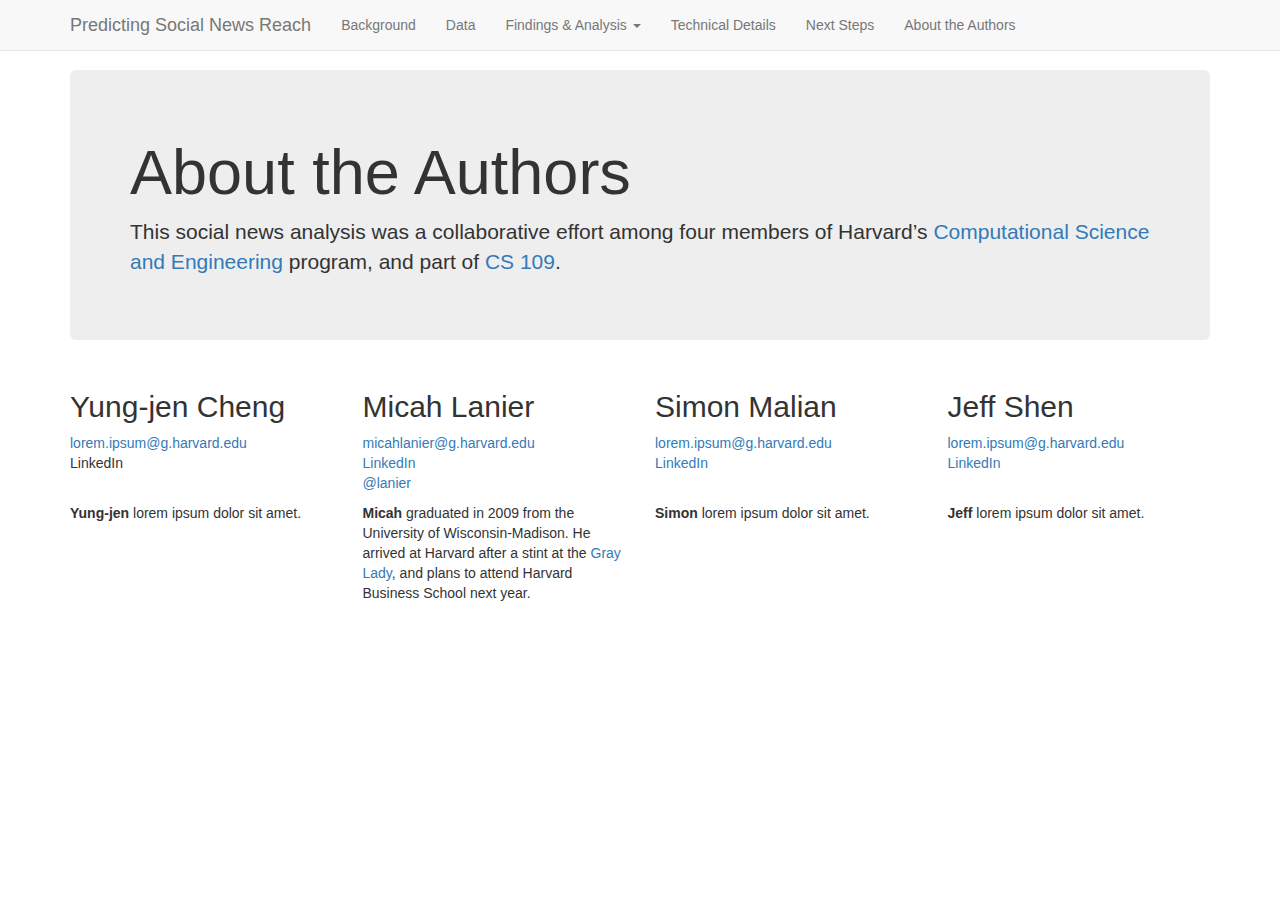
==== web/about_us.htm @ 6f34a493 "Added CSS, footer fix" ====
<!DOCTYPE html>
<html lang="en">
	<head>
		<meta charset="utf-8">
		<meta http-equiv="X-UA-Compatible" content="IE=edge">
		<meta name="viewport" content="width=device-width, initial-scale=1">
		<meta name="description" content="">
		<meta name="author" content="">

		<title>About the Authors : Predicting Social News Reach</title>

		<!-- Bootstrap core CSS -->
		<link href="./bootstrap-3.3.1/css/bootstrap.min.css" rel="stylesheet">

		<!-- Custom styles for this template -->
		<link href="./css/navbar-fixed-top.css" rel="stylesheet">

		<!-- Custom styles for the social-news project -->
		<link href="./css/social-news.css" rel="stylesheet">

		<!-- HTML5 shim and Respond.js for IE8 support of HTML5 elements and media queries -->
		    <!--[if lt IE 9]>
		      <script src="https://oss.maxcdn.com/html5shiv/3.7.2/html5shiv.min.js"></script>
		        <script src="https://oss.maxcdn.com/respond/1.4.2/respond.min.js"></script>
		        <![endif]-->
		</head>
		<body>

<!-- Fixed navbar -->
<nav class="navbar navbar-default navbar-fixed-top" role="navigation">
	<div class="container">
		<div class="navbar-header">
			<button type="button" class="navbar-toggle collapsed" data-toggle="collapse" data-target="#navbar" aria-expanded="false" aria-controls="navbar">
				<span class="sr-only">Toggle navigation</span>
				<span class="icon-bar"></span>
				<span class="icon-bar"></span>
				<span class="icon-bar"></span>
			</button>
			<a class="navbar-brand" href="./index.htm">Predicting Social News Reach</a>
		</div>
		<div id="navbar" class="navbar-collapse collapse">
			<ul class="nav navbar-nav">
				<li><a href="./background.htm">Background</a></li>
				<li><a href="./data.htm">Data</a></li>
				<li class="dropdown">
					<a href="#" class="dropdown-toggle" data-toggle="dropdown" role="button" aria-expanded="false">Findings &amp; Analysis <span class="caret"></span></a>
					<ul class="dropdown-menu" role="menu">
						<li><a href="./descriptive_analysis.htm">Descriptive Analysis</a></li>
						<li><a href="./clustering.htm">Clustering Analysis</a></li>
						<li><a href="./nlp.htm">Natural Language Processing</a></li>
						<li><a href="./prediction.htm">Predictive Models</a></li>
					</ul>
				</li>
				<li><a href="./technical_details.htm">Technical Details</a></li>
				<li><a href="./next_steps.htm">Next Steps</a></li>
				<li><a href="./about_us.htm">About the Authors</a></li>
			</ul>
		</div>
	</div>
</nav>

<div class="container">
	<div class="jumbotron">
		<h1>About the Authors</h1>
		<p>This social news analysis was a collaborative effort among four members of Harvard&rsquo;s <a href="http://www.seas.harvard.edu/programs/graduate/computational-science-and-engineering/master-of-science-in-cse" title="Harvard CS&amp;E">Computational Science and Engineering</a> program, and part of <a href="http://cs109.github.io/2014/">CS 109</a>.</p>
	</div>
</div>
<div class="container">
	<div class="row">
		<div class="col-md-3">
			<h2>Yung-jen Cheng</h2>
			<p><a href="mailto:nowhere">lorem.ipsum@g.harvard.edu</a><br />LinkedIn<br />&nbsp;</p>
			<!-- <hr /> -->
			<p><strong>Yung-jen</strong> lorem ipsum dolor sit amet.</p>
		</div>
		<div class="col-md-3">
			<h2>Micah Lanier</h2>
			<p><a href="mailto:micahlanier@g.harvard.edu">micahlanier@g.harvard.edu</a><br /><a href="https://www.linkedin.com/in/micahlanier">LinkedIn</a><br /><a href="http://www.twitter.com/lanier/">@lanier</a></p>
			<!-- <hr /> -->
			<p><strong>Micah</strong> graduated in 2009 from the University of Wisconsin-Madison. He arrived at Harvard after a stint at the <a href="http://www.nytimes.com/">Gray Lady</a>, and plans to attend Harvard Business School next year.</p>
		</div>
		<div class="col-md-3">
			<h2>Simon Malian</h2>
			<p><a href="mailto:nowhere">lorem.ipsum@g.harvard.edu</a><br /><a href="https://www.linkedin.com/in/smalian">LinkedIn</a><br />&nbsp;</p>
			<!-- <hr /> -->
			<p><strong>Simon</strong> lorem ipsum dolor sit amet.</p>
		</div>
		<div class="col-md-3">
			<h2>Jeff Shen</h2>
			<p><a href="mailto:nowhere">lorem.ipsum@g.harvard.edu</a><br /><a href="https://www.linkedin.com/in/jeffreysshen">LinkedIn</a><br />&nbsp;</p>
			<!-- <hr /> -->
			<p><strong>Jeff</strong> lorem ipsum dolor sit amet.</p>
		</div>
	</div>

</div>

<!-- Bootstrap core JavaScript. Placed at the end of the document so the pages load faster. -->
<script src="./js/jquery-1.11.1.min.js"></script>
<script src="./bootstrap-3.3.1/js/bootstrap.min.js"></script>

</body>
</html>
---- web/css/navbar-fixed-top.css ----
body {
  padding-top: 70px;
}
---- web/css/social-news.css ----
/* Main index title. */
.social-news-title {
	background: url(../img/home_bg.png);
	background-position: top right;
}
.social-news-title h1 {
	color: #d9d9d9;
}
.social-news-title h1 small {
	color: inherit;
}
@media (min-width: 768px) {
	.social-news-title {
		margin-top: 60px;
	}
}
@media (min-width: 992px) {
	.social-news-title {
		background-position: top left;
		margin-top: 0;
	}
	.social-news-title h1 {
		margin-left: 360px;
		font-size: 55px;
	}
}
@media (min-width: 1200px) {
	.social-news-title {
		background-position: top left;
	}
	.social-news-title h1 {
		font-size: 63px;
	}
}

/* Center tweets. */
iframe.twitter-tweet { margin-left: auto !important; margin-right: auto !important; }

/* Ensure space at bottom. */
body { margin-bottom: 24px; }
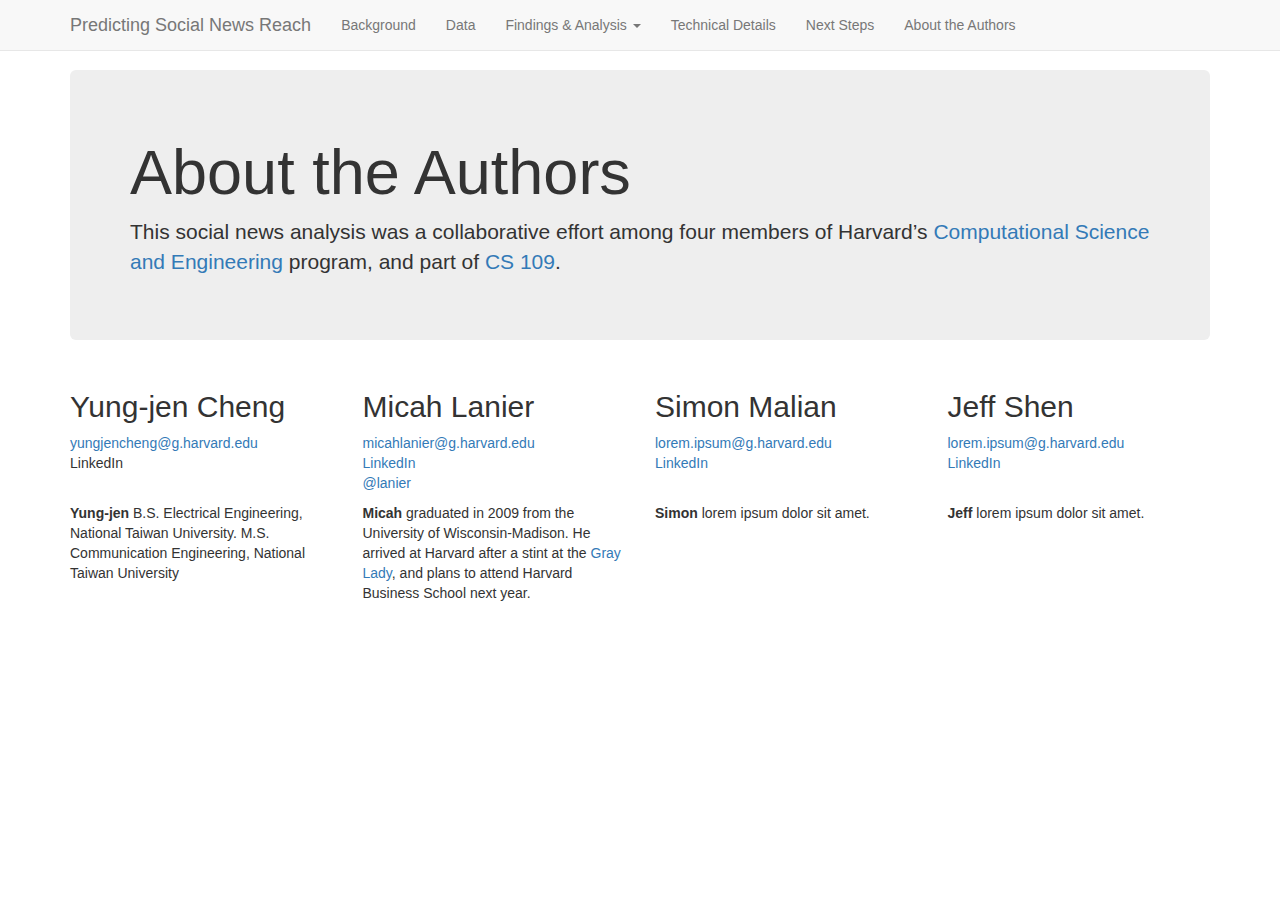
==== commit dfe38820: "about yj" ====
--- a/web/about_us.htm
+++ b/web/about_us.htm
@@ -70,9 +70,9 @@
 	<div class="row">
 		<div class="col-md-3">
 			<h2>Yung-jen Cheng</h2>
-			<p><a href="mailto:nowhere">lorem.ipsum@g.harvard.edu</a><br />LinkedIn<br />&nbsp;</p>
+			<p><a href="mailto:yungjencheng@g.harvard.edu">yungjencheng@g.harvard.edu</a><br />LinkedIn<br />&nbsp;</p>
 			<!-- <hr /> -->
-			<p><strong>Yung-jen</strong> lorem ipsum dolor sit amet.</p>
+			<p><strong>Yung-jen</strong> B.S. Electrical Engineering, National Taiwan University. M.S. Communication Engineering, National Taiwan University</p>
 		</div>
 		<div class="col-md-3">
 			<h2>Micah Lanier</h2>
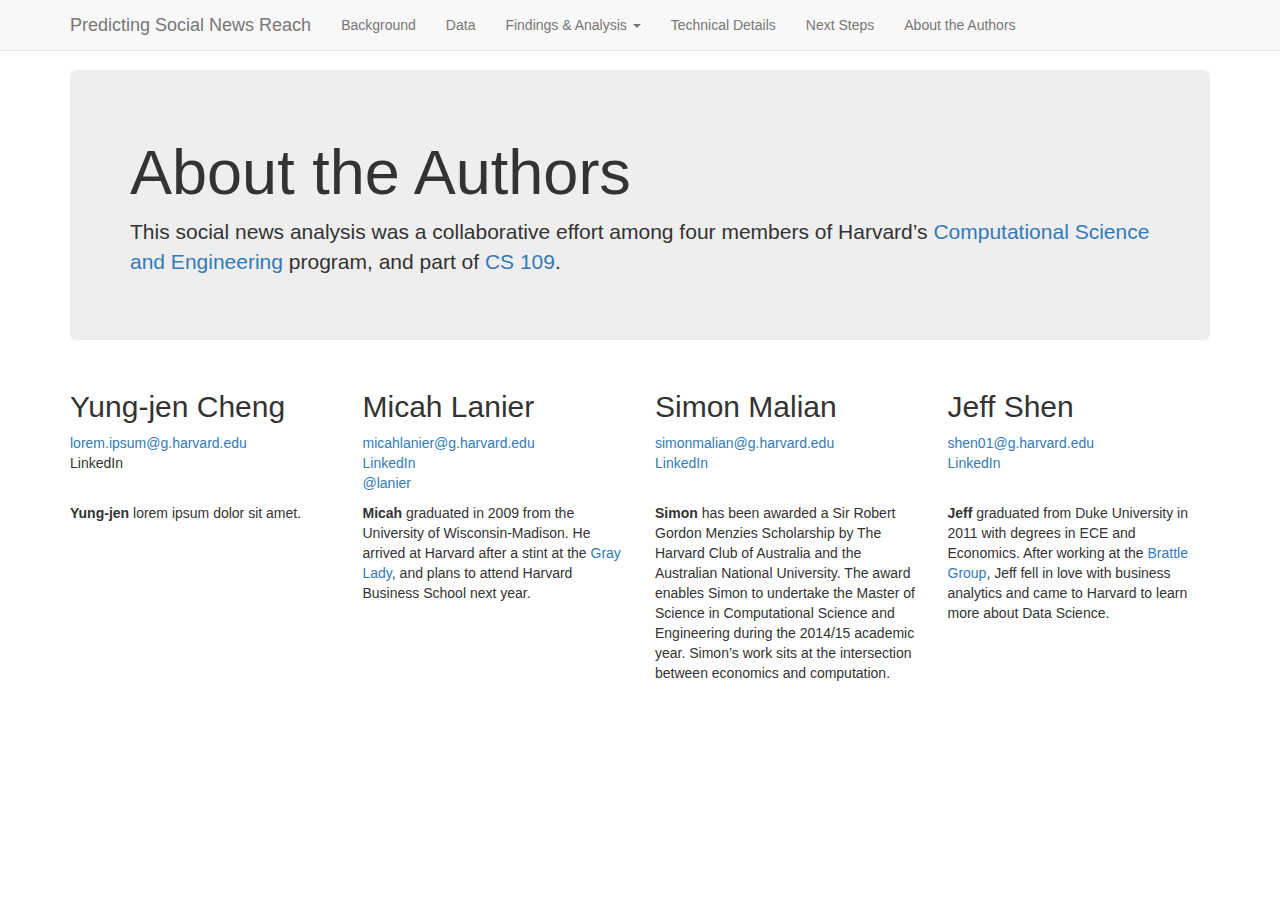
==== commit bee2584d: "Edited about_us.htm" ====
--- a/web/about_us.htm
+++ b/web/about_us.htm
@@ -70,9 +70,9 @@
 	<div class="row">
 		<div class="col-md-3">
 			<h2>Yung-jen Cheng</h2>
-			<p><a href="mailto:yungjencheng@g.harvard.edu">yungjencheng@g.harvard.edu</a><br />LinkedIn<br />&nbsp;</p>
+			<p><a href="mailto:nowhere">lorem.ipsum@g.harvard.edu</a><br />LinkedIn<br />&nbsp;</p>
 			<!-- <hr /> -->
-			<p><strong>Yung-jen</strong> B.S. Electrical Engineering, National Taiwan University. M.S. Communication Engineering, National Taiwan University</p>
+			<p><strong>Yung-jen</strong> lorem ipsum dolor sit amet.</p>
 		</div>
 		<div class="col-md-3">
 			<h2>Micah Lanier</h2>
@@ -82,15 +82,15 @@
 		</div>
 		<div class="col-md-3">
 			<h2>Simon Malian</h2>
-			<p><a href="mailto:nowhere">lorem.ipsum@g.harvard.edu</a><br /><a href="https://www.linkedin.com/in/smalian">LinkedIn</a><br />&nbsp;</p>
+			<p><a href="mailto:nowhere">simonmalian@g.harvard.edu</a><br /><a href="https://www.linkedin.com/in/smalian">LinkedIn</a><br />&nbsp;</p>
 			<!-- <hr /> -->
-			<p><strong>Simon</strong> lorem ipsum dolor sit amet.</p>
+			<p><strong>Simon</strong> has been awarded a Sir Robert Gordon Menzies Scholarship by The Harvard Club of Australia and the Australian National University. The award enables Simon to undertake the Master of Science in Computational Science and Engineering during the 2014/15 academic year. Simon’s work sits at the intersection between economics and computation.</p>
 		</div>
 		<div class="col-md-3">
 			<h2>Jeff Shen</h2>
-			<p><a href="mailto:nowhere">lorem.ipsum@g.harvard.edu</a><br /><a href="https://www.linkedin.com/in/jeffreysshen">LinkedIn</a><br />&nbsp;</p>
+			<p><a href="mailto:nowhere">shen01@g.harvard.edu</a><br /><a href="https://www.linkedin.com/in/jeffreysshen">LinkedIn</a><br />&nbsp;</p>
 			<!-- <hr /> -->
-			<p><strong>Jeff</strong> lorem ipsum dolor sit amet.</p>
+			<p><strong>Jeff</strong> graduated from Duke University in 2011 with degrees in ECE and Economics. After working at the <a href="http://www.brattle.com/">Brattle Group</a>, Jeff fell in love with business analytics and came to Harvard to learn more about Data Science.</p>
 		</div>
 	</div>
 
--- a/web/css/social-news.css
+++ b/web/css/social-news.css
@@ -37,4 +37,7 @@
 iframe.twitter-tweet { margin-left: auto !important; margin-right: auto !important; }
 
 /* Ensure space at bottom. */
-body { margin-bottom: 24px; }+body { margin-bottom: 24px; }
+
+/* Padding for blue boxes. */
+p.bg-info { padding: 15px; margin: auto 30px; }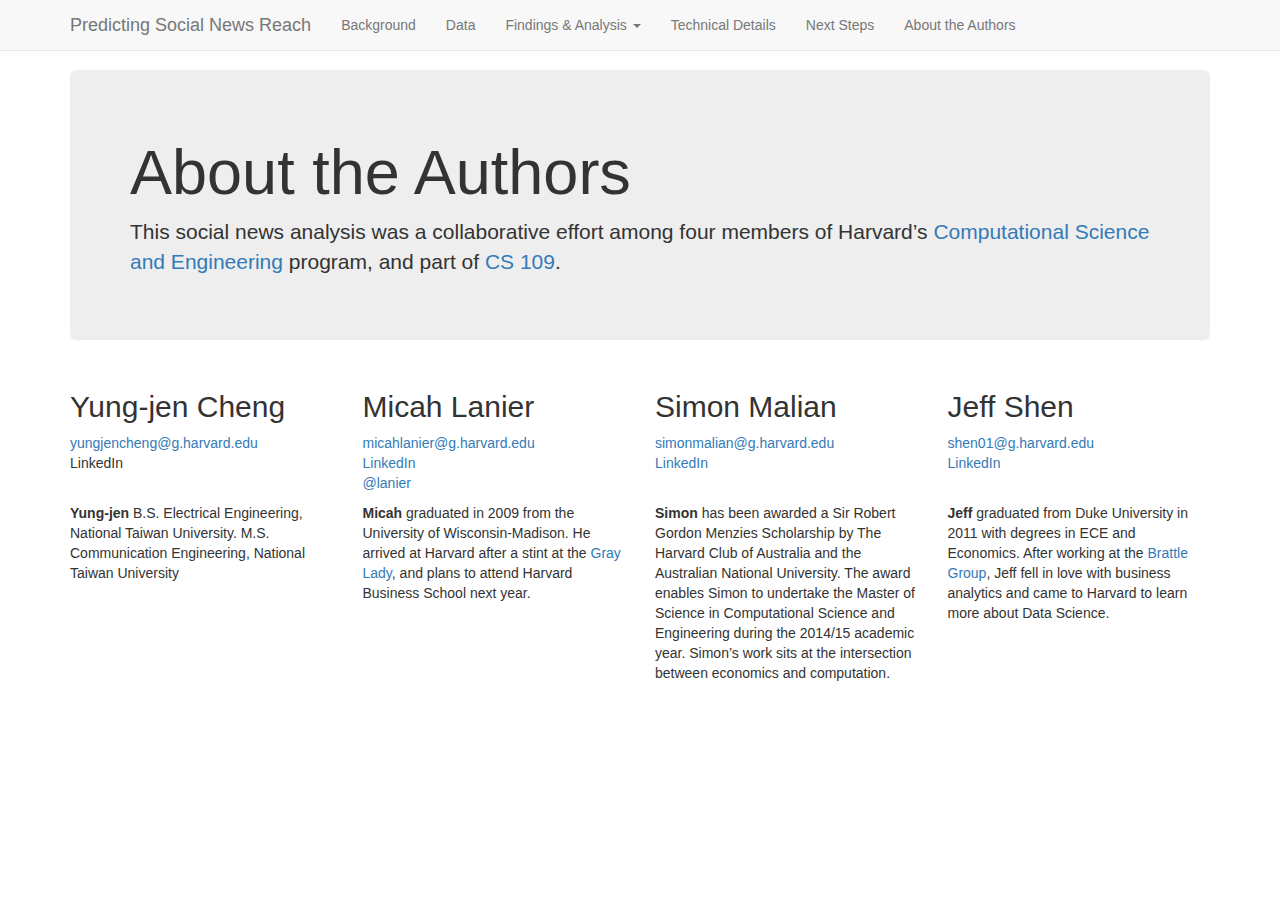
==== commit 7f75d4b6: "Merge remote-tracking branch 'origin'" ====
--- a/web/about_us.htm
+++ b/web/about_us.htm
@@ -70,9 +70,9 @@
 	<div class="row">
 		<div class="col-md-3">
 			<h2>Yung-jen Cheng</h2>
-			<p><a href="mailto:nowhere">lorem.ipsum@g.harvard.edu</a><br />LinkedIn<br />&nbsp;</p>
+			<p><a href="mailto:yungjencheng@g.harvard.edu">yungjencheng@g.harvard.edu</a><br />LinkedIn<br />&nbsp;</p>
 			<!-- <hr /> -->
-			<p><strong>Yung-jen</strong> lorem ipsum dolor sit amet.</p>
+			<p><strong>Yung-jen</strong> B.S. Electrical Engineering, National Taiwan University. M.S. Communication Engineering, National Taiwan University</p>
 		</div>
 		<div class="col-md-3">
 			<h2>Micah Lanier</h2>
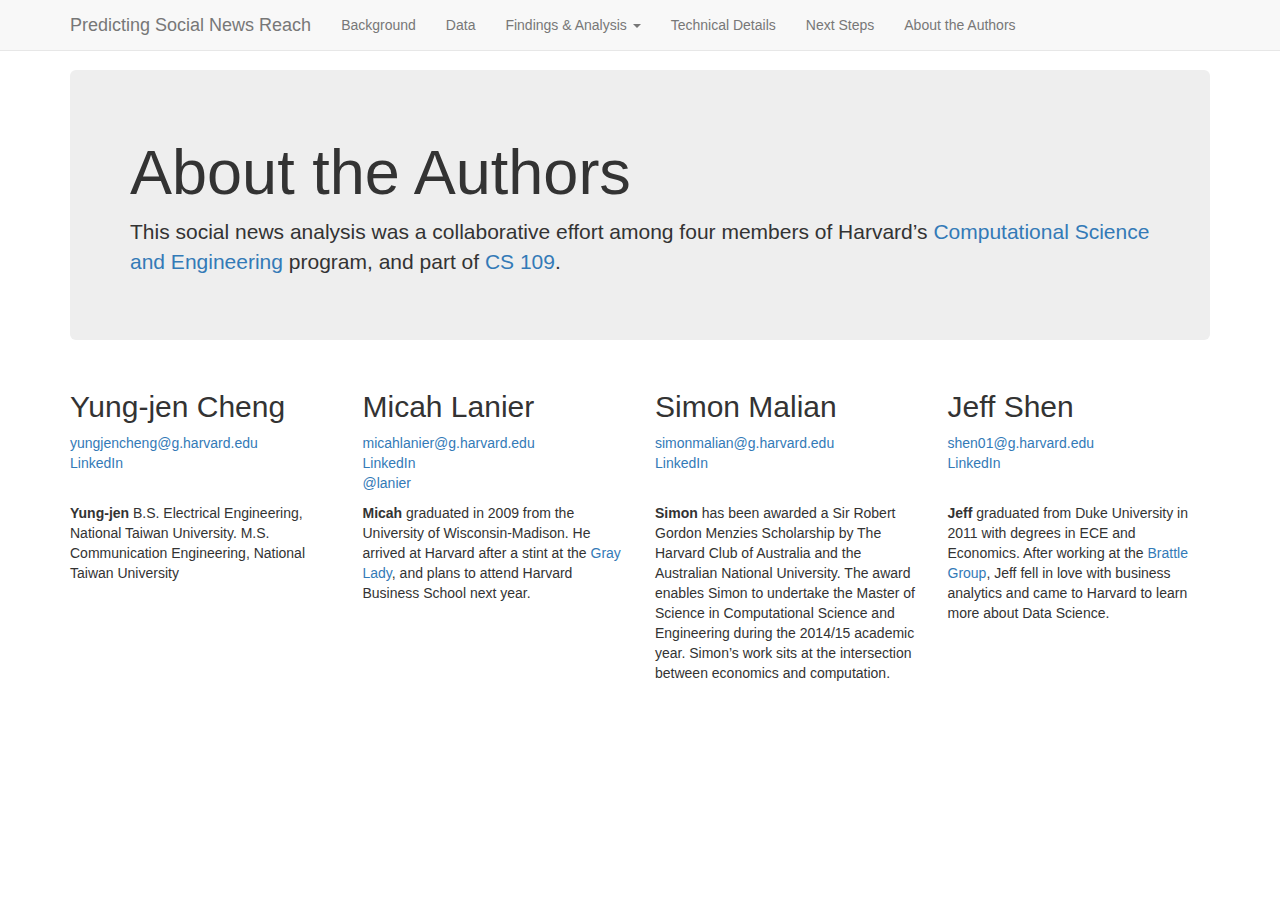
==== commit 4b527345: "Edited yj about" ====
--- a/web/about_us.htm
+++ b/web/about_us.htm
@@ -70,7 +70,7 @@
 	<div class="row">
 		<div class="col-md-3">
 			<h2>Yung-jen Cheng</h2>
-			<p><a href="mailto:yungjencheng@g.harvard.edu">yungjencheng@g.harvard.edu</a><br />LinkedIn<br />&nbsp;</p>
+			<p><a href="mailto:yungjencheng@g.harvard.edu">yungjencheng@g.harvard.edu</a><br /><a href="https://www.linkedin.com/in/yungjencheng">LinkedIn</a><br />&nbsp;</p>
 			<!-- <hr /> -->
 			<p><strong>Yung-jen</strong> B.S. Electrical Engineering, National Taiwan University. M.S. Communication Engineering, National Taiwan University</p>
 		</div>
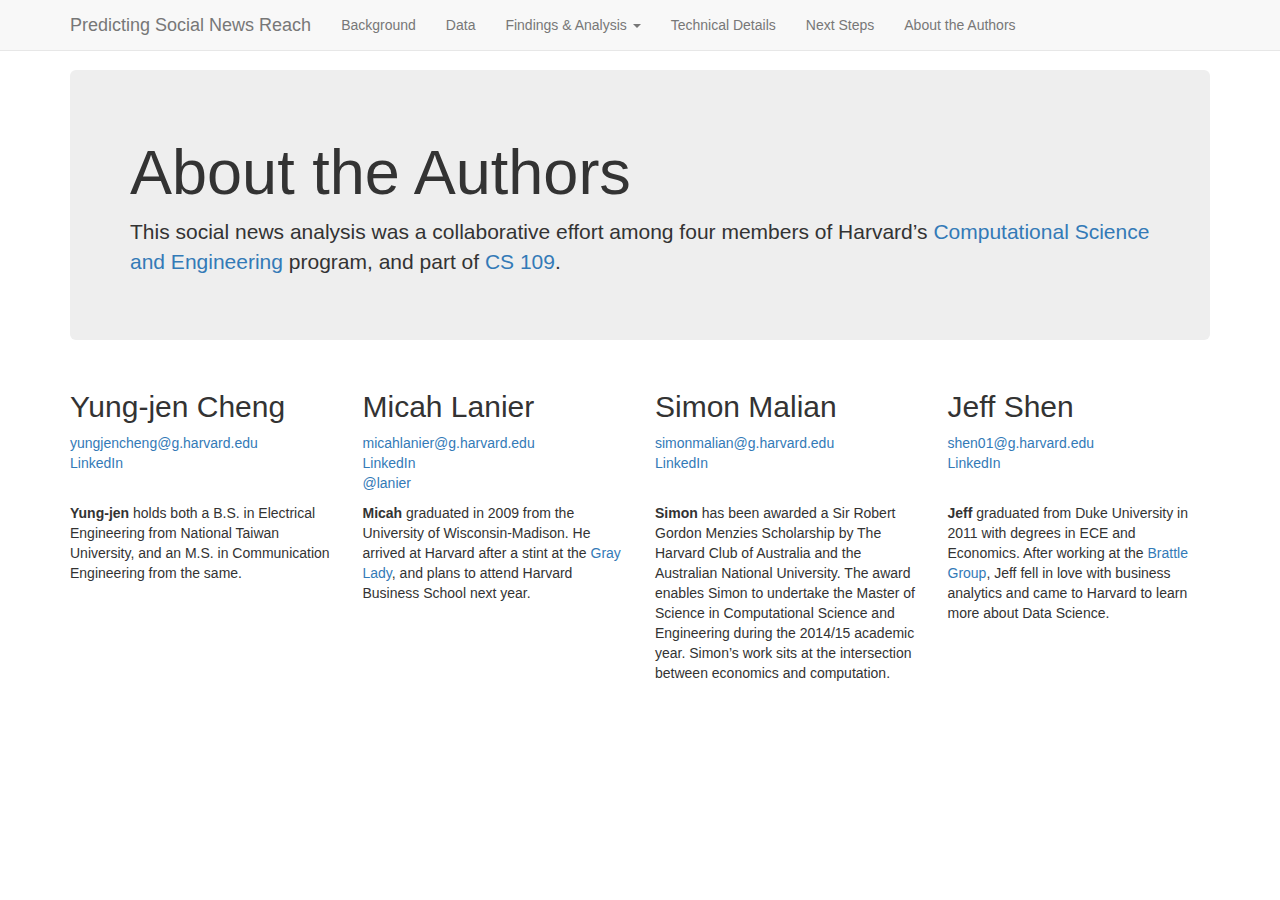
==== commit a4979b78: "Cleanup" ====
--- a/web/about_us.htm
+++ b/web/about_us.htm
@@ -72,7 +72,7 @@
 			<h2>Yung-jen Cheng</h2>
 			<p><a href="mailto:yungjencheng@g.harvard.edu">yungjencheng@g.harvard.edu</a><br /><a href="https://www.linkedin.com/in/yungjencheng">LinkedIn</a><br />&nbsp;</p>
 			<!-- <hr /> -->
-			<p><strong>Yung-jen</strong> B.S. Electrical Engineering, National Taiwan University. M.S. Communication Engineering, National Taiwan University</p>
+			<p><strong>Yung-jen</strong> holds both a B.S. in Electrical Engineering from National Taiwan University, and an M.S. in Communication Engineering from the same.</p>
 		</div>
 		<div class="col-md-3">
 			<h2>Micah Lanier</h2>
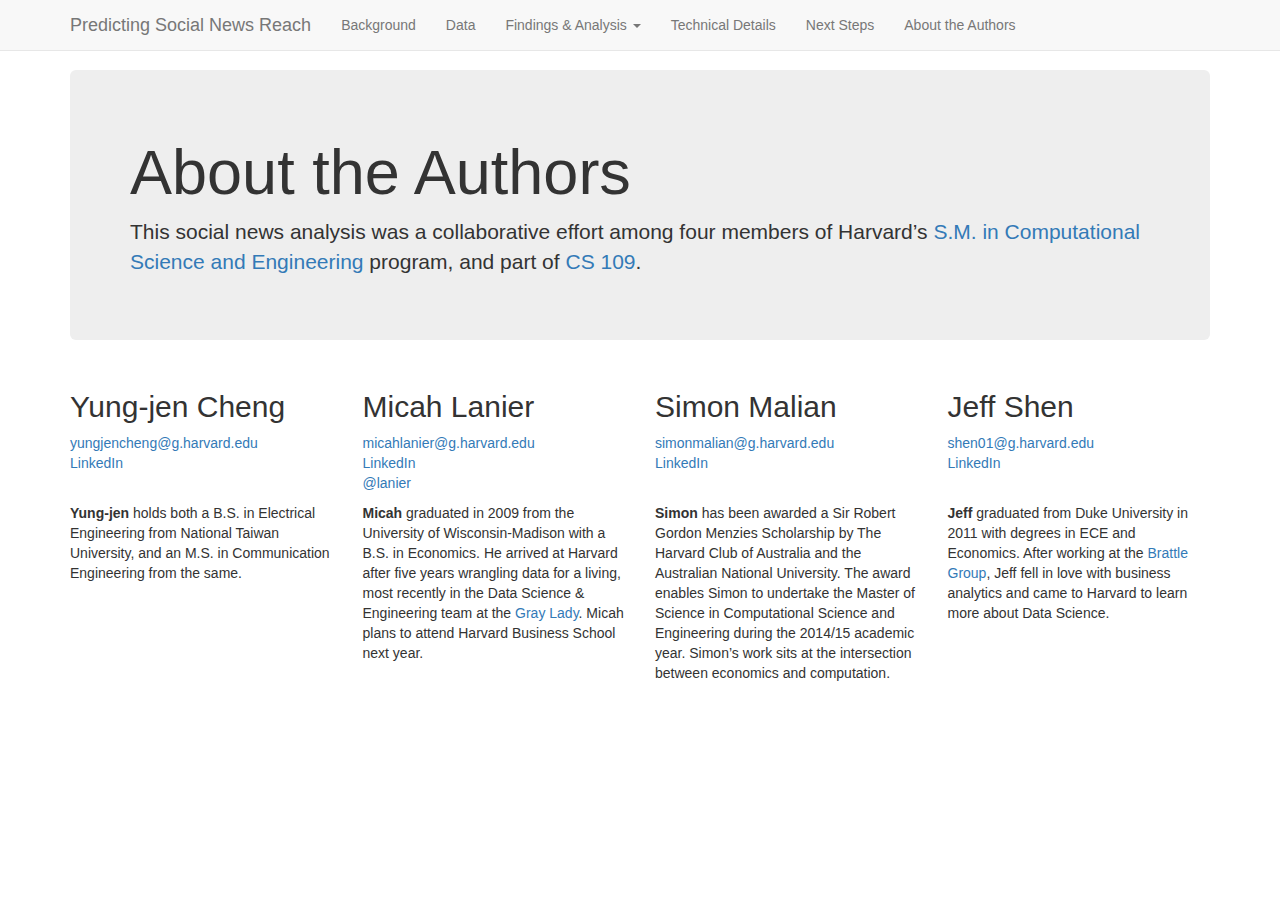
==== commit 64bf9371: "Text tweaks" ====
--- a/web/about_us.htm
+++ b/web/about_us.htm
@@ -63,7 +63,7 @@
 <div class="container">
 	<div class="jumbotron">
 		<h1>About the Authors</h1>
-		<p>This social news analysis was a collaborative effort among four members of Harvard&rsquo;s <a href="http://www.seas.harvard.edu/programs/graduate/computational-science-and-engineering/master-of-science-in-cse" title="Harvard CS&amp;E">Computational Science and Engineering</a> program, and part of <a href="http://cs109.github.io/2014/">CS 109</a>.</p>
+		<p>This social news analysis was a collaborative effort among four members of Harvard&rsquo;s <a href="http://www.seas.harvard.edu/programs/graduate/computational-science-and-engineering/master-of-science-in-cse" title="Harvard CS&amp;E">S.M. in Computational Science and Engineering</a> program, and part of <a href="http://cs109.github.io/2014/">CS 109</a>.</p>
 	</div>
 </div>
 <div class="container">
@@ -78,17 +78,17 @@
 			<h2>Micah Lanier</h2>
 			<p><a href="mailto:micahlanier@g.harvard.edu">micahlanier@g.harvard.edu</a><br /><a href="https://www.linkedin.com/in/micahlanier">LinkedIn</a><br /><a href="http://www.twitter.com/lanier/">@lanier</a></p>
 			<!-- <hr /> -->
-			<p><strong>Micah</strong> graduated in 2009 from the University of Wisconsin-Madison. He arrived at Harvard after a stint at the <a href="http://www.nytimes.com/">Gray Lady</a>, and plans to attend Harvard Business School next year.</p>
+			<p><strong>Micah</strong> graduated in 2009 from the University of Wisconsin-Madison with a B.S. in Economics. He arrived at Harvard after five years wrangling data for a living, most recently in the Data Science &amp; Engineering team at the <a href="http://www.nytimes.com/">Gray Lady</a>. Micah plans to attend Harvard Business School next year.</p>
 		</div>
 		<div class="col-md-3">
 			<h2>Simon Malian</h2>
-			<p><a href="mailto:nowhere">simonmalian@g.harvard.edu</a><br /><a href="https://www.linkedin.com/in/smalian">LinkedIn</a><br />&nbsp;</p>
+			<p><a href="mailto:simonmalian@g.harvard.edu">simonmalian@g.harvard.edu</a><br /><a href="https://www.linkedin.com/in/smalian">LinkedIn</a><br />&nbsp;</p>
 			<!-- <hr /> -->
 			<p><strong>Simon</strong> has been awarded a Sir Robert Gordon Menzies Scholarship by The Harvard Club of Australia and the Australian National University. The award enables Simon to undertake the Master of Science in Computational Science and Engineering during the 2014/15 academic year. Simon’s work sits at the intersection between economics and computation.</p>
 		</div>
 		<div class="col-md-3">
 			<h2>Jeff Shen</h2>
-			<p><a href="mailto:nowhere">shen01@g.harvard.edu</a><br /><a href="https://www.linkedin.com/in/jeffreysshen">LinkedIn</a><br />&nbsp;</p>
+			<p><a href="mailto:shen01@g.harvard.edu">shen01@g.harvard.edu</a><br /><a href="https://www.linkedin.com/in/jeffreysshen">LinkedIn</a><br />&nbsp;</p>
 			<!-- <hr /> -->
 			<p><strong>Jeff</strong> graduated from Duke University in 2011 with degrees in ECE and Economics. After working at the <a href="http://www.brattle.com/">Brattle Group</a>, Jeff fell in love with business analytics and came to Harvard to learn more about Data Science.</p>
 		</div>
